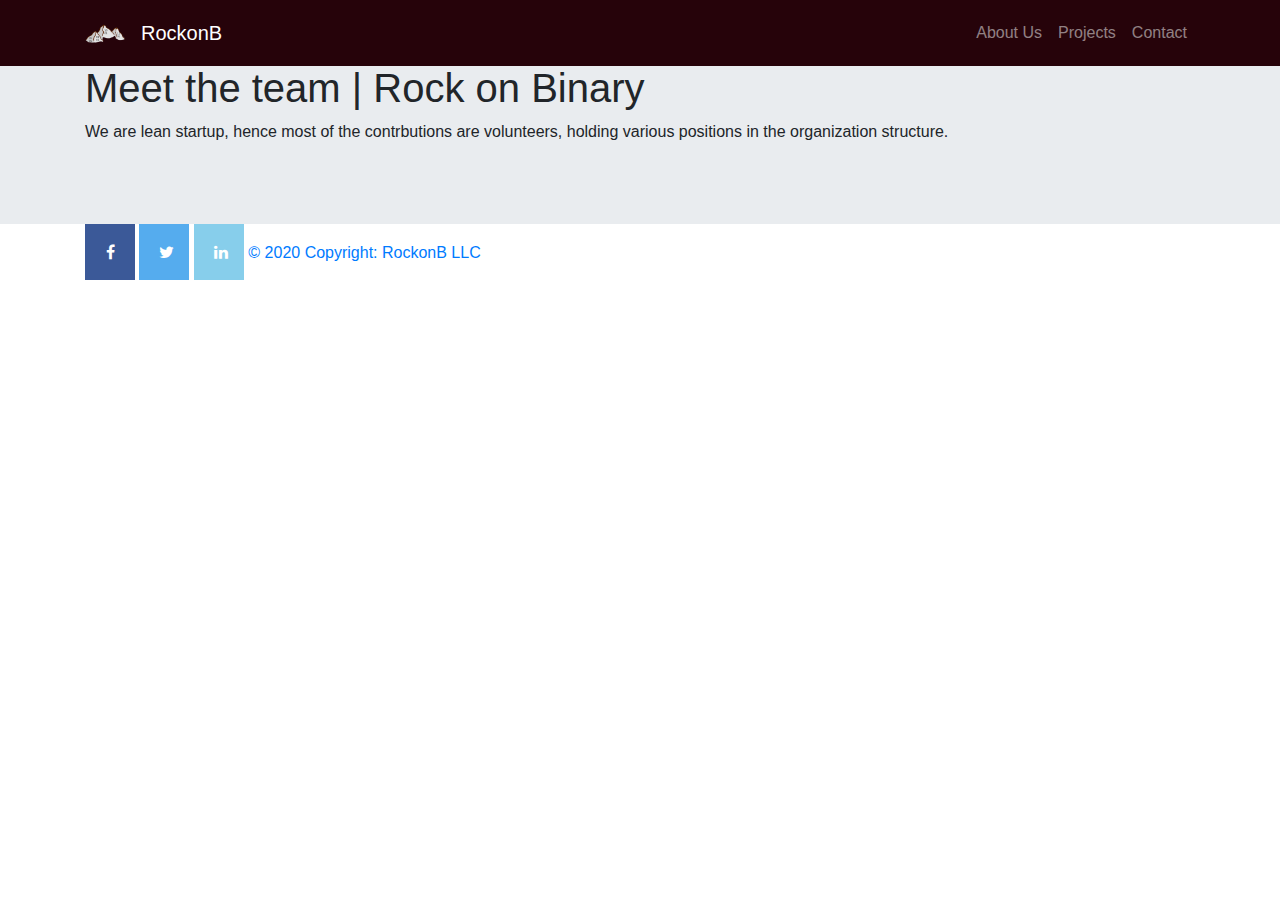
==== about.html @ 8261c59d "about page" ====
<!DOCTYPE html>
<html lang="en">
<head>
    <meta charset="UTF-8">
    <meta name="viewport" content="width=device-width, initial-scale=1.0">
     <!-- Bootstrap CSS -->
     <link rel="stylesheet" href="https://stackpath.bootstrapcdn.com/bootstrap/4.5.2/css/bootstrap.min.css" integrity="sha384-JcKb8q3iqJ61gNV9KGb8thSsNjpSL0n8PARn9HuZOnIxN0hoP+VmmDGMN5t9UJ0Z" crossorigin="anonymous">
    <script src="https://ajax.googleapis.com/ajax/libs/jquery/3.5.1/jquery.min.js"></script>
   
    <!-- JS, Popper.js, and jQuery -->
    
    <!-- /*Custom css file*/ -->
    
    <link rel="stylesheet" href="css/main.css">
    
    <!-- Imported fonts section begins-->
    
    <link rel="icon" href="css/logo.png" type="image/icon type">
    <link rel="stylesheet" href="https://cdnjs.cloudflare.com/ajax/libs/font-awesome/4.7.0/css/font-awesome.min.css">
    

    <!-- Imported fonts section ends-->
    <title>About Us|Rock on Binary, LLC</title>
</head>
<body>
            <!-- Navigation-->
            <nav class="navbar navbar-expand-lg navbar-dark bg fixed-top" id="mainNav">
                <div class="container">
                    <a class="navbar-brand" href="http://www.rockonb.com">
                      <img src="css/logo.png" alt="Logo" style="width:40px;">
                    </a>
                    <a class="navbar-brand js-scroll-trigger" href="#page-top">RockonB</a>
                    <button class="navbar-toggler navbar-toggler-right" type="button" data-toggle="collapse" data-target="#navbarResponsive" aria-controls="navbarResponsive" aria-expanded="false" aria-label="Toggle navigation">
                        Menu
                        <i class="fas fa-bars"></i>
                    </button>
                    <div class="collapse navbar-collapse" id="navbarResponsive">
                        <ul class="navbar-nav ml-auto">
                            <li class="nav-item"><a class="nav-link js-scroll-trigger" href="#about">About Us</a></li>
                            <li class="nav-item"><a class="nav-link js-scroll-trigger" href="#projects">Projects</a></li>
                            <li class="nav-item"><a class="nav-link js-scroll-trigger" href="#contact">Contact</a></li>
                        </ul>
                    </div>
                </div>
            </nav>
            <!-- Navigator-->

            <!-- Jumbatron -->
            <div class="jumbotron jumbotron-fluid mb-0">
                <div class="container">
                  <h1>Meet the team | Rock on Binary</h1>      
                  <p>We are lean startup, hence most of the contrbutions are volunteers, holding various positions in the organization structure.</p>
                </div>
              </div>
            <!-- Jumbatron ends here -->

                        <!-- Footer -->
                        <footer class="page-footer font-small blue">

                            <!-- Footer Elements -->
                                <div class="container">
            
                                    <!-- Grid row-->
                                    <div class="row">
            
                                    <!-- Grid column -->
                                    <div class="col-md-12">
                                        <div class="mb-5 flex-center">
                                            <a href="#" class="fa fa-facebook"></a>
                                            <a href="#" class="fa fa-twitter"></a>
                                            <a href="#" class="fa fa-linkedin"></a>
                                              <!-- Copyright -->
                                              <a href="http://www.rockonb.com/">© 2020 Copyright: RockonB LLC</a>
                                              <!-- Copyright -->
                                        </div>
                                    </div>
                                    <!-- Grid column -->
            
                                    </div>
                                    <!-- Grid row-->
            
                                </div>
                                <!-- Footer Elements -->
                        </footer>
                        <!-- Footer -->

                        
                        <script src="https://code.jquery.com/jquery-3.5.1.slim.min.js" integrity="sha384-DfXdz2htPH0lsSSs5nCTpuj/zy4C+OGpamoFVy38MVBnE+IbbVYUew+OrCXaRkfj" crossorigin="anonymous"></script>
                        <script src="https://cdn.jsdelivr.net/npm/popper.js@1.16.1/dist/umd/popper.min.js" integrity="sha384-9/reFTGAW83EW2RDu2S0VKaIzap3H66lZH81PoYlFhbGU+6BZp6G7niu735Sk7lN" crossorigin="anonymous"></script>
                        <script src="https://stackpath.bootstrapcdn.com/bootstrap/4.5.2/js/bootstrap.min.js" integrity="sha384-B4gt1jrGC7Jh4AgTPSdUtOBvfO8shuf57BaghqFfPlYxofvL8/KUEfYiJOMMV+rV" crossorigin="anonymous"></script>


</body>
</html>
---- css/main.css ----
body,html{
    height:100%;
}

.bg{
    background-color: #26030A;
}

/* Style all font awesome icons */
.fa {
    padding: 20px;
    font-size: 30px;
    width: 50px;
    text-align: center;
    text-decoration: none;
  }
  
  /* Add a hover effect if you want */
  .fa:hover {
    opacity: 0.7;
  }
  
  /* Set a specific color for each brand */
  
  /* Facebook */
  .fa-facebook {
    background: #3B5998;
    color: white;
  }
  
  /* Twitter */
  .fa-twitter {
    background: #55ACEE;
    color: white;
  }

  /* Linkedin */
  .fa-linkedin {
    background: skyblue;
    color: white;
  }
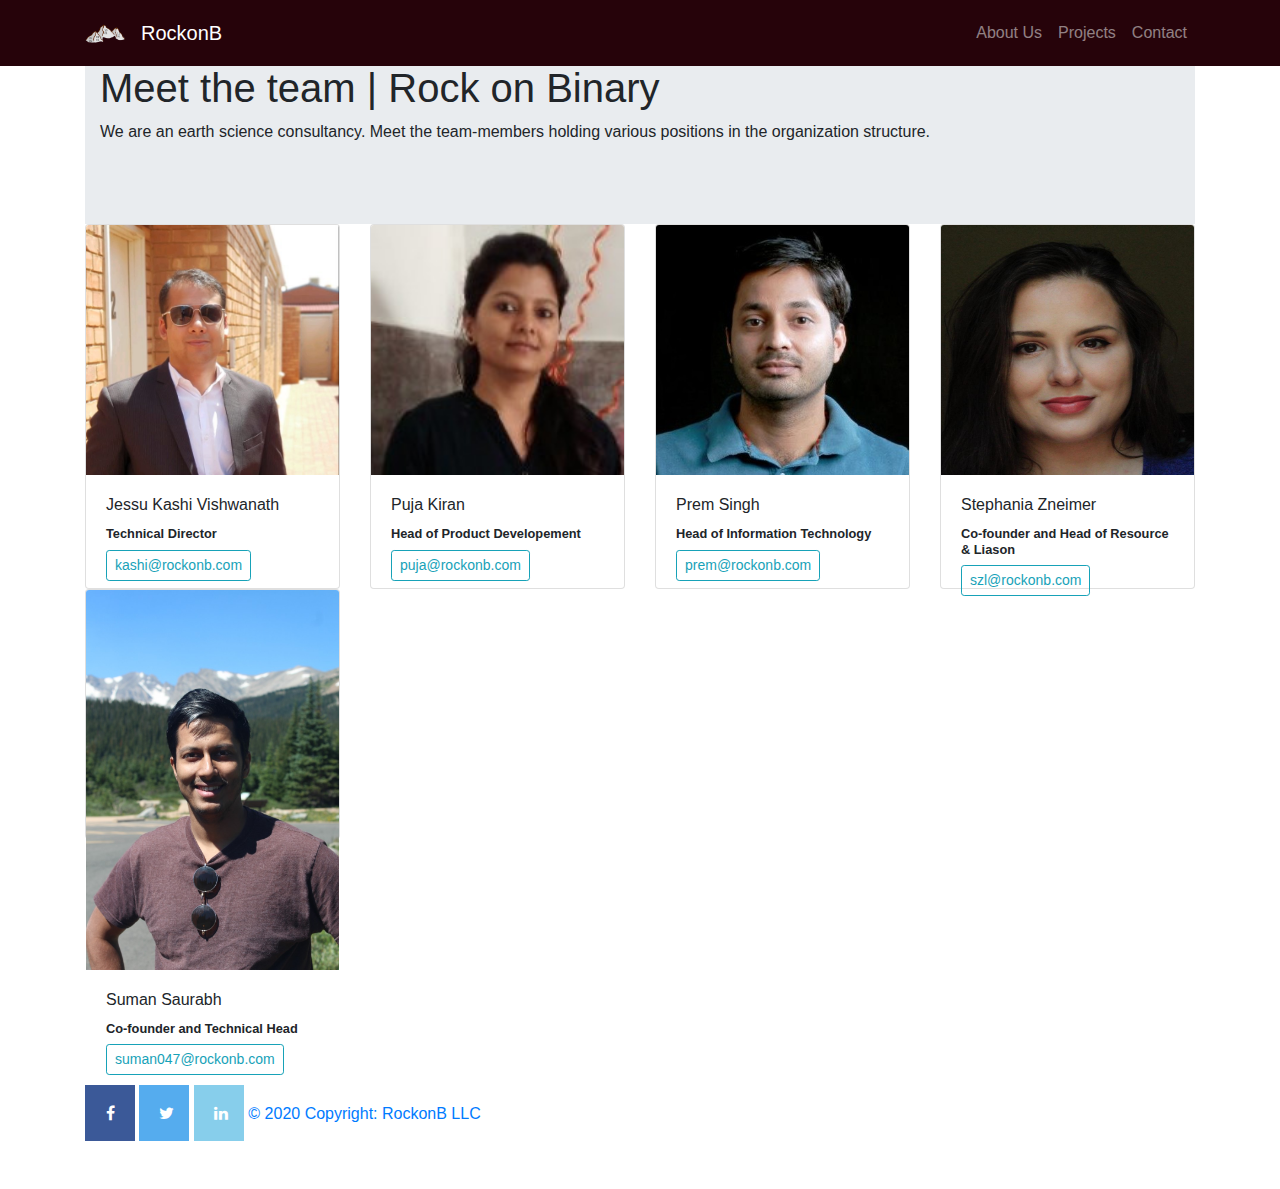
==== commit 497002fc: "about us" ====
--- a/about.html
+++ b/about.html
@@ -46,44 +46,110 @@
             <!-- Navigator-->
 
             <!-- Jumbatron -->
-            <div class="jumbotron jumbotron-fluid mb-0">
-                <div class="container">
-                  <h1>Meet the team | Rock on Binary</h1>      
-                  <p>We are lean startup, hence most of the contrbutions are volunteers, holding various positions in the organization structure.</p>
+            <div class="container">
+                <div class="jumbotron jumbotron-fluid mb-0">
+                    <div class="container">
+                      <h1>Meet the team | Rock on Binary</h1>      
+                      <p>We are an earth science consultancy. Meet the team-members holding various positions in the organization structure.</p>
+                    </div>
                 </div>
-              </div>
+            </div>
             <!-- Jumbatron ends here -->
 
+            <!-- The team cards in a container -->
+            <div class="container">
+                <div class="row mb-5"> 
+                    <div class="col-md-3">
+                        <div class="card" style="width:auto; height:365px">
+                            <img class="card-img-top" src="css/kashi.jpeg" alt="Card image" style="width:100%; height:250px">
+                            <div class="card-body">
+                              <h6 class="card-title">Jessu Kashi Vishwanath</h6>
+                              <h6 class="card-text font-weight-bold small">Technical Director</h6>
+                              <a href="#" class="btn btn-sm btn-outline-info">kashi@rockonb.com</a>
+                            </div>
+                        </div>
+                    </div>
+                    <div class="col-md-3">
+                        <div class="card" style="width:auto; height:365px">
+                            <img class="card-img-top" src="css/puja.jpeg" alt="Card image" style="width:100%; height:250px">
+                            <div class="card-body">
+                                <h6 class="card-title">Puja Kiran</h6>
+                                <h6 class="card-text font-weight-bold small">Head of Product Developement</h6>
+                                <a href="#" class="btn btn-sm btn-outline-info">puja@rockonb.com</a>
+                            </div>
+                        </div>
+                    </div>
+                    <div class="col-md-3">
+                        <div class="card" style="width:auto; height:365px">
+                            <img class="card-img-top" src="css/prem.jpeg" alt="Card image" style="width:100%; height:250px">
+                            <div class="card-body">
+                                <h6 class="card-title">Prem Singh</h6>
+                                <h6 class="card-text font-weight-bold small">Head of Information Technology</h6>
+                                <a href="#" class="btn btn-sm btn-outline-info">prem@rockonb.com</a>
+                            </div>
+                        </div>
+                    </div>
+                    <div class="col-md-3">
+                        <div class="card" style="width:auto; height:365px">
+                            <img class="card-img-top" src="css/szl.jpeg" alt="Card image" style="width:100%; height:250px">
+                            <div class="card-body">
+                                <h6 class="card-title">Stephania Zneimer</h6>
+                                <h6 class="card-text font-weight-bold small">Co-founder and Head of Resource & Liason</h6>
+                                <a href="#" class="btn btn-sm btn-outline-info">szl@rockonb.com</a>
+                            </div>
+                        </div>
+                    </div>
+                    <div class="col-md-3">
+                        <div class="card" style="width:auto; height:250px">
+                            <img class="card-img-top" src="css/Suman.jpg" alt="Card image" style="width:100%; height:auto">
+                            <div class="card-body">
+                                <h6 class="card-title">Suman Saurabh</h6>
+                                <h6 class="card-text font-weight-bold small">Co-founder and Technical Head</h6>
+                                <a href="#" class="btn btn-sm btn-outline-info">suman047@rockonb.com</a>
+                            </div>
+                        </div>
+                    </div>
+                </div>
+            </div>
+
+            <div class="container about-footer mt-5">
+                <div class="row">
                         <!-- Footer -->
-                        <footer class="page-footer font-small blue">
+                        <footer>
 
-                            <!-- Footer Elements -->
-                                <div class="container">
+                        <!-- Footer Elements -->
+                        <div class="container">
+
+                        <!-- Grid row-->
+                        <div class="row">
+
+                        <!-- Grid column -->
+                        <div class="col-md-12">
+                            <div class="mb-5 flex-center">
+                                <a href="#" class="fa fa-facebook"></a>
+                                <a href="#" class="fa fa-twitter"></a>
+                                <a href="#" class="fa fa-linkedin"></a>
+                                  <!-- Copyright -->
+                                  <a href="http://www.rockonb.com/">© 2020 Copyright: RockonB LLC</a>
+                                  <!-- Copyright -->
+                            </div>
+                        </div>
+                        <!-- Grid column -->
+
+                        </div>
+                        <!-- Grid row-->
+
+                    </div>
+                    <!-- Footer Elements -->
+                    </footer>
+                    <!-- Footer -->
             
-                                    <!-- Grid row-->
-                                    <div class="row">
+                </div>
+            </div>
             
-                                    <!-- Grid column -->
-                                    <div class="col-md-12">
-                                        <div class="mb-5 flex-center">
-                                            <a href="#" class="fa fa-facebook"></a>
-                                            <a href="#" class="fa fa-twitter"></a>
-                                            <a href="#" class="fa fa-linkedin"></a>
-                                              <!-- Copyright -->
-                                              <a href="http://www.rockonb.com/">© 2020 Copyright: RockonB LLC</a>
-                                              <!-- Copyright -->
-                                        </div>
-                                    </div>
-                                    <!-- Grid column -->
-            
-                                    </div>
-                                    <!-- Grid row-->
-            
-                                </div>
-                                <!-- Footer Elements -->
-                        </footer>
-                        <!-- Footer -->
 
+
+                             
                         
                         <script src="https://code.jquery.com/jquery-3.5.1.slim.min.js" integrity="sha384-DfXdz2htPH0lsSSs5nCTpuj/zy4C+OGpamoFVy38MVBnE+IbbVYUew+OrCXaRkfj" crossorigin="anonymous"></script>
                         <script src="https://cdn.jsdelivr.net/npm/popper.js@1.16.1/dist/umd/popper.min.js" integrity="sha384-9/reFTGAW83EW2RDu2S0VKaIzap3H66lZH81PoYlFhbGU+6BZp6G7niu735Sk7lN" crossorigin="anonymous"></script>
--- a/css/main.css
+++ b/css/main.css
@@ -1,5 +1,7 @@
 body,html{
-    height:100%;
+  display: flex;
+  flex-direction: column;
+  min-height: 100vh;
 }
 
 .bg{
@@ -38,4 +40,10 @@
   .fa-linkedin {
     background: skyblue;
     color: white;
-  }+  }
+
+
+.about-footer{
+  padding-top: 150px;
+  position:relative;
+}